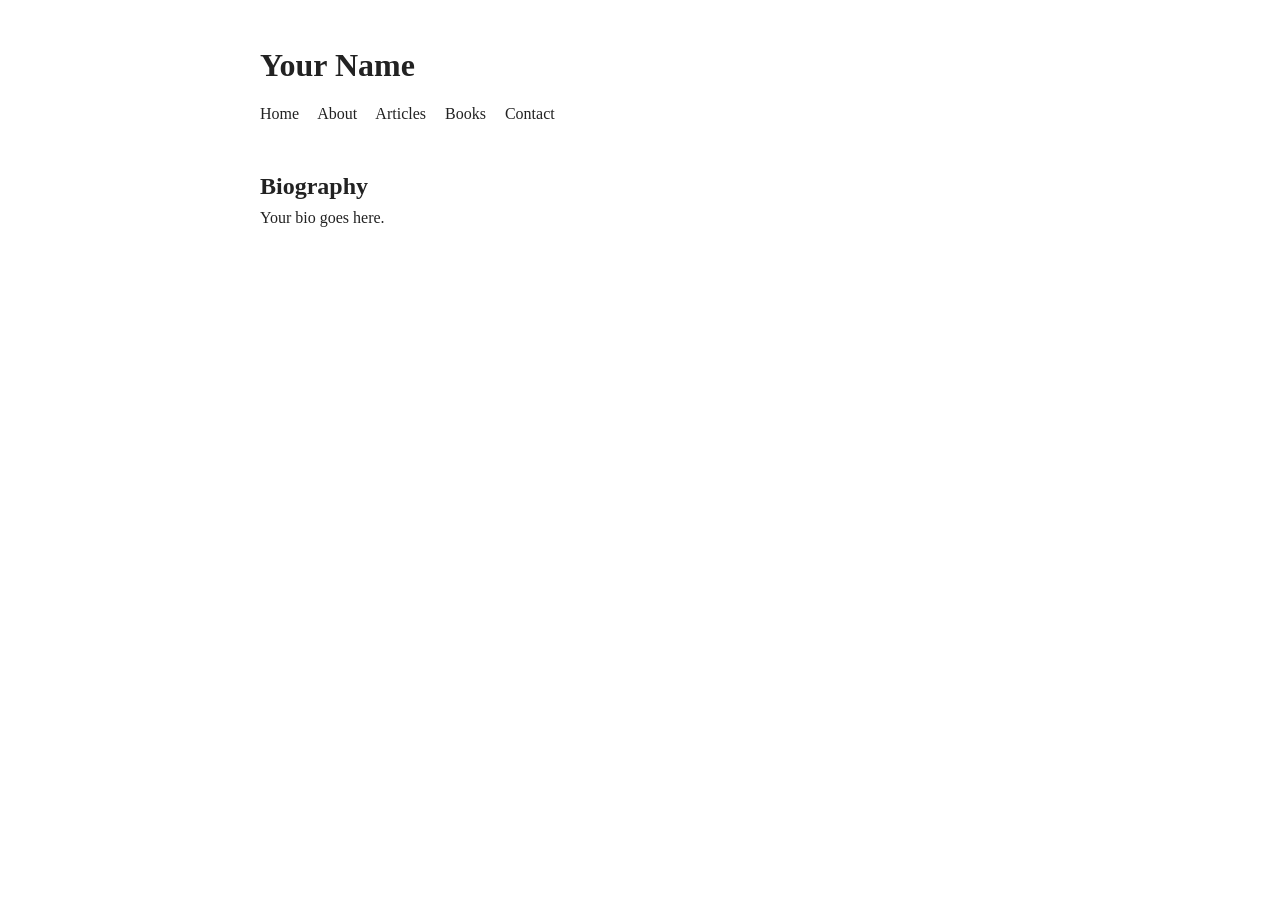
==== about.html @ 3c761472 "about.html" ====
<!DOCTYPE html>
<html lang="en">
<head>
  <meta charset="UTF-8">
  <title>About</title>
  <link rel="stylesheet" href="style.css">
</head>
<body>
  <header>
    <h1>Your Name</h1>
    <nav>
      <a href="index.html">Home</a>
      <a href="about.html">About</a>
      <a href="articles.html">Articles</a>
      <a href="books.html">Books</a>
      <a href="contact.html">Contact</a>
    </nav>
  </header>
  <main>
    <h2>Biography</h2>
    <p>Your bio goes here.</p>
  </main>
</body>
</html>
---- style.css ----
* {
  margin: 0;
  padding: 0;
  box-sizing: border-box;
}
body {
  font-family: Georgia, serif;
  max-width: 800px;
  margin: 40px auto;
  padding: 0 20px;
  line-height: 1.6;
  color: #222;
  background: #fff;
}
header {
  margin-bottom: 40px;
}
h1 {
  font-size: 32px;
  margin-bottom: 10px;
}
nav a {
  margin-right: 15px;
  text-decoration: none;
  color: #222;
}
nav a:hover {
  text-decoration: underline;
}
main {
  margin-bottom: 60px;
}
footer {
  font-size: 14px;
  color: #666;
}
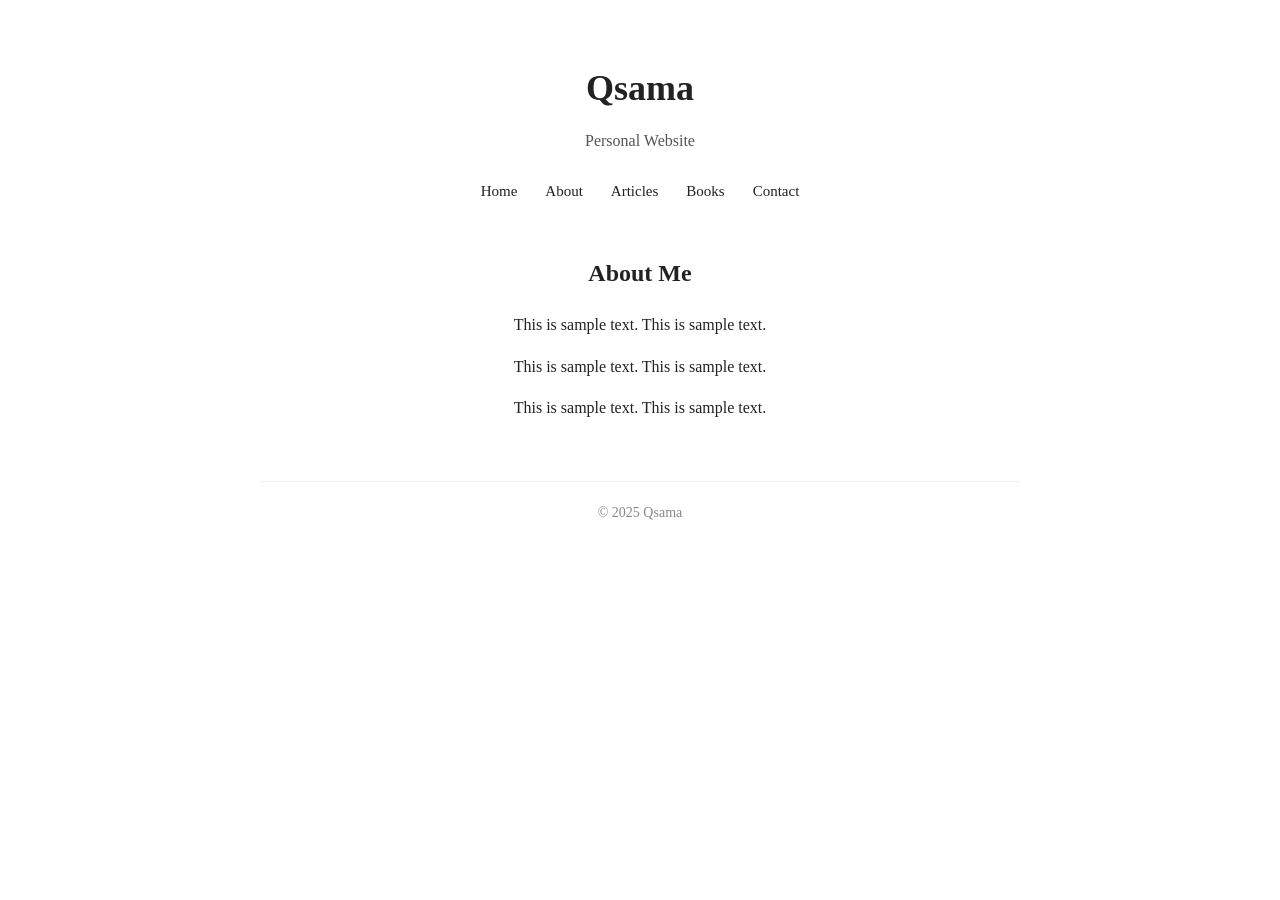
==== commit 61adf304: "Update about.html" ====
--- a/about.html
+++ b/about.html
@@ -2,12 +2,15 @@
 <html lang="en">
 <head>
   <meta charset="UTF-8">
-  <title>About</title>
+  <title>About - Qsama</title>
   <link rel="stylesheet" href="style.css">
 </head>
 <body>
+
+<div class="container">
   <header>
-    <h1>Your Name</h1>
+    <h1>Qsama</h1>
+    <p class="desc">Personal Website</p>
     <nav>
       <a href="index.html">Home</a>
       <a href="about.html">About</a>
@@ -16,9 +19,18 @@
       <a href="contact.html">Contact</a>
     </nav>
   </header>
+
   <main>
-    <h2>Biography</h2>
-    <p>Your bio goes here.</p>
+    <h2>About Me</h2>
+    <p>This is sample text. This is sample text.</p>
+    <p>This is sample text. This is sample text.</p>
+    <p>This is sample text. This is sample text.</p>
   </main>
+
+  <footer>
+    &copy; 2025 Qsama
+  </footer>
+</div>
+
 </body>
 </html>
--- a/style.css
+++ b/style.css
@@ -3,34 +3,78 @@
   padding: 0;
   box-sizing: border-box;
 }
+
 body {
-  font-family: Georgia, serif;
+  font-family: Georgia, "Times New Roman", serif;
+  background: #fff;
+  color: #222;
+  line-height: 1.6;
+}
+
+.container {
   max-width: 800px;
-  margin: 40px auto;
+  margin: 60px auto;
   padding: 0 20px;
-  line-height: 1.6;
-  color: #222;
-  background: #fff;
 }
+
 header {
-  margin-bottom: 40px;
+  margin-bottom: 50px;
+  text-align: center;
 }
+
 h1 {
-  font-size: 32px;
+  font-size: 36px;
   margin-bottom: 10px;
 }
+
+.desc {
+  font-size: 16px;
+  color: #555;
+  margin-bottom: 25px;
+}
+
+nav {
+  margin-top: 20px;
+}
+
 nav a {
-  margin-right: 15px;
+  margin: 0 12px;
   text-decoration: none;
   color: #222;
+  font-size: 15px;
 }
+
 nav a:hover {
   text-decoration: underline;
 }
+
+.profile-pic {
+  width: 180px;
+  height: 180px;
+  background: #ddd;
+  margin: 0 auto 30px;
+  border-radius: 4px;
+}
+
 main {
+  text-align: center;
   margin-bottom: 60px;
 }
+
+h2 {
+  font-size: 24px;
+  margin-bottom: 20px;
+}
+
+p {
+  margin-bottom: 16px;
+  font-size: 16px;
+}
+
 footer {
+  text-align: center;
   font-size: 14px;
-  color: #666;
+  color: #888;
+  padding-top: 20px;
+  border-top: 1px solid #eee;
 }
